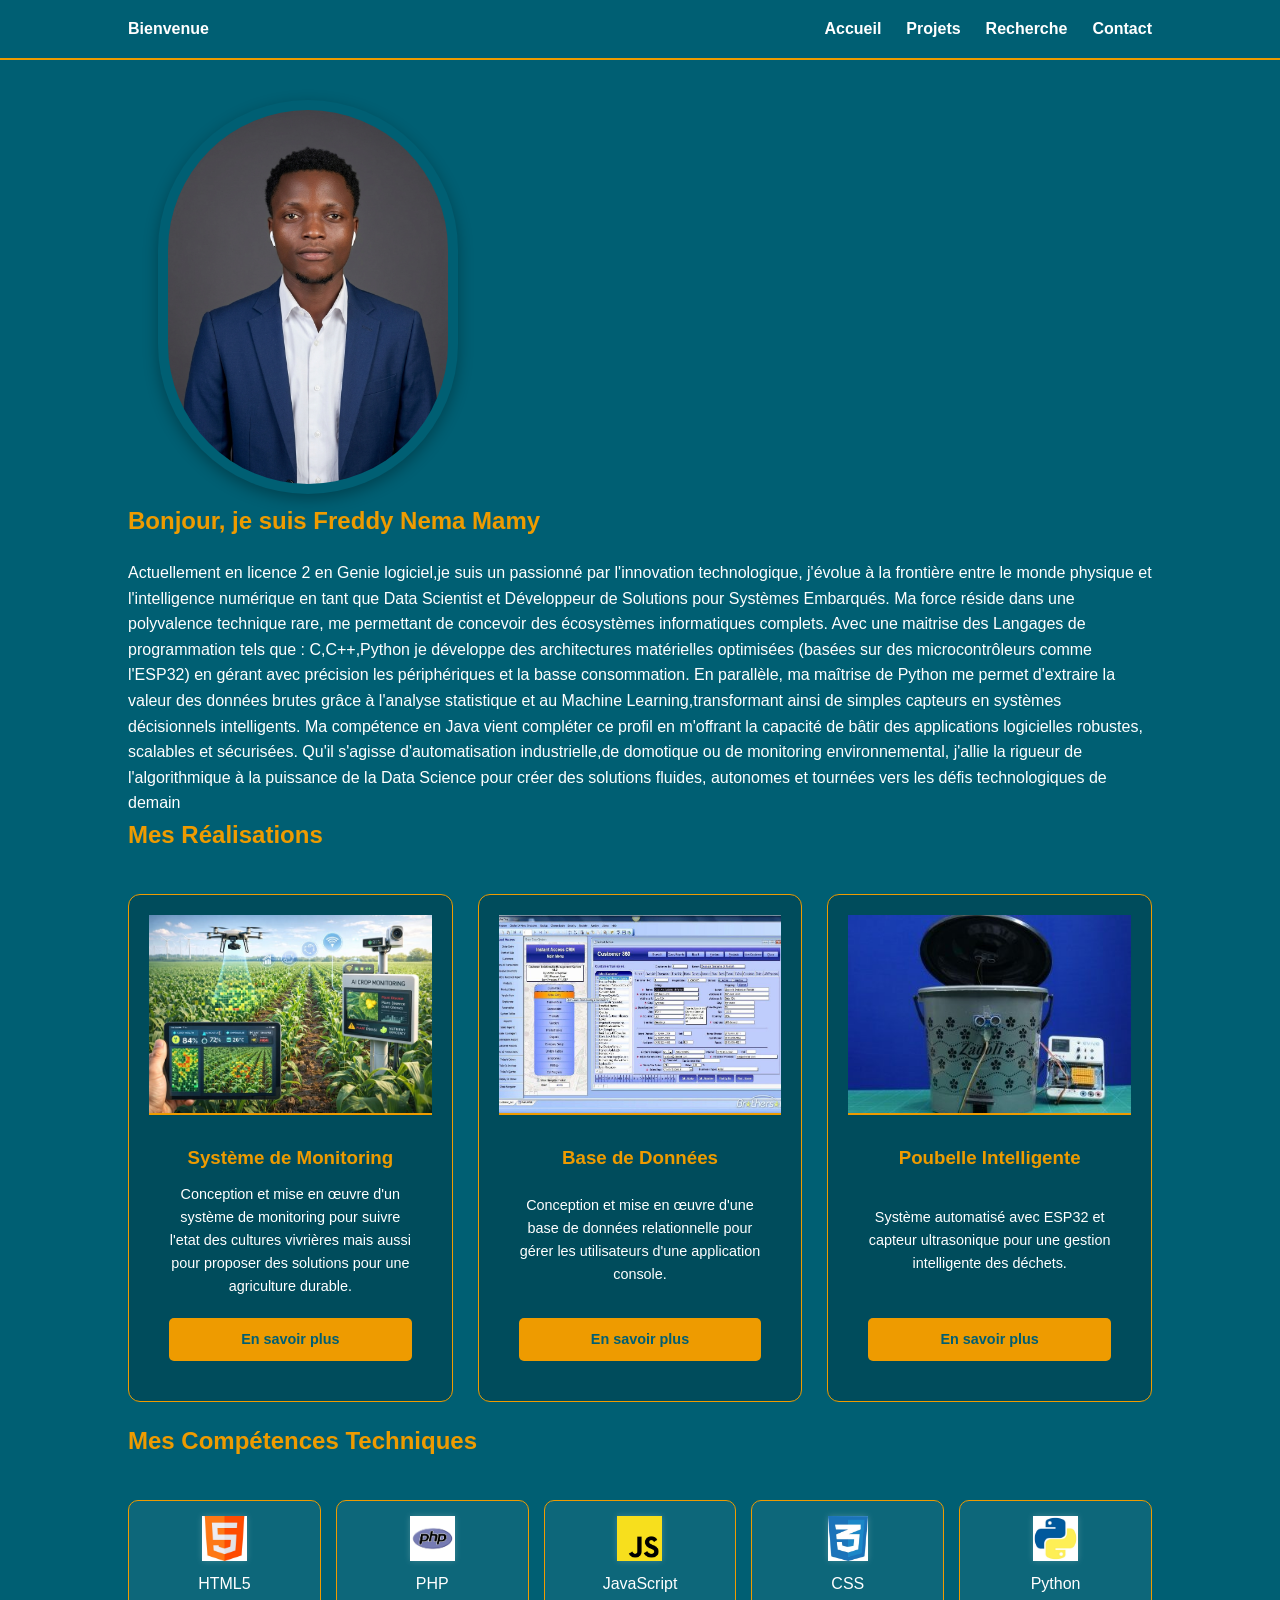
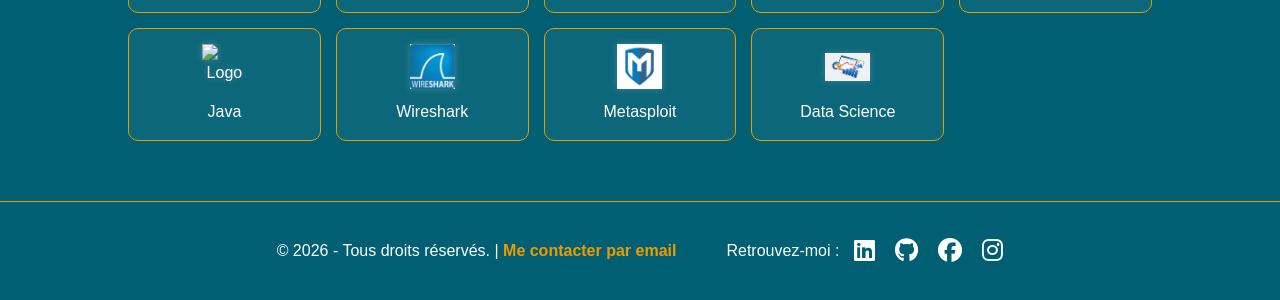
==== index.html @ ad9f5c66 "Add files via upload" ====
<!DOCTYPE html>
<html lang="fr">
<head>
    <meta charset="UTF-8">
    <meta name="viewport" content="width=device-width, initial-scale=1.0">
    <title> Accueil</title>
    <link rel="stylesheet" href="../css/style.css">
    <link rel="stylesheet" href="https://cdnjs.cloudflare.com/ajax/libs/font-awesome/6.4.0/css/all.min.css">
</head>
<body>
    <nav>
         <div class="logo"> <strong>Bienvenue</strong></div>
        <ul class="nav-links">
            <li><a href="index.html" class="Active">Accueil</a></li>
            <li><a href="pages/projets.html">Projets</a></li>
            <li><a href="pages/recherche.html">Recherche</a></li>
            <li><a href="pages/contact.html">Contact</a></li>
        </ul>
    </nav>

    <main style="padding: 40px 10%;">
        <section id="presentation">
        
                <div class="intro-container">
                    <img src="images/photo.png" alt="Freddy Nema Mamy" class="profile-pic">
                    <div class="intro-text">
                        <h2>Bonjour, je suis Freddy Nema Mamy</h2>
                        <p>
                             Actuellement en licence 2 en Genie logiciel,je suis un passionné par l'innovation technologique, j'évolue à la frontière entre le monde physique et l'intelligence numérique en tant que Data Scientist et Développeur de Solutions pour Systèmes Embarqués.
                              Ma force réside dans une polyvalence technique rare, me permettant de concevoir des écosystèmes informatiques complets. Avec une maitrise des Langages de programmation tels que : C,C++,Python je développe des architectures matérielles optimisées (basées sur des microcontrôleurs comme l'ESP32) en gérant avec précision les périphériques et la basse consommation. En parallèle, ma maîtrise de Python me permet d'extraire la valeur des données brutes grâce à l'analyse statistique et au Machine Learning,transformant ainsi de simples capteurs en systèmes décisionnels intelligents.
                              Ma compétence en Java vient compléter ce profil en m'offrant la capacité de bâtir des applications logicielles robustes, scalables et sécurisées. Qu'il s'agisse d'automatisation industrielle,de domotique ou de monitoring environnemental, j'allie la rigueur de l'algorithmique à la puissance de la Data Science pour créer des solutions fluides, autonomes et tournées vers les défis technologiques de demain
                        </p>
                    </div>
                </div>
            
        </section>

<section id="realisations">
    <h1>Mes Réalisations</h1>
    
        <div class="project-grid">
            <article class="project-card">
                <div class="project-image">
                    <img src="images/monitoring.jpg" alt="Aperçu du projet Poubelle Intelligente">
                </div>
                <div class="project-content">
                    <h3>Système de Monitoring</h3>
                    <p>Conception et mise en œuvre d'un système de monitoring pour suivre l'etat des cultures vivrières mais aussi pour proposer des solutions pour une agriculture durable.</p>
                    <a href="pages/projets.html" class="btn-more">En savoir plus</a>
                </div>
            </article>

            <article class="project-card">
                <div class="project-image">
                    <img src="images/mysql.jpg" alt="Aperçu du site Portfolio">
                </div>
                <div class="project-content">
                    <h3>Base de Données</h3>
                    <p>Conception et mise en œuvre d'une base de données relationnelle pour gérer les utilisateurs d'une application console.</p>
                    <a href="pages/projets.html" class="btn-more">En savoir plus</a>
                </div>
            </article>

            <article class="project-card">
                <div class="project-image">
                    <img src="images/poubelle.jpg" alt="Aperçu du lab cybersécurité">
                </div>
                <div class="project-content">
                    <h3>Poubelle Intelligente</h3>
                    <p>Système automatisé avec ESP32 et capteur ultrasonique pour une gestion intelligente des déchets.</p>
                    <a href="pages/projets.html" class="btn-more">En savoir plus</a>
                </div>
            </article>
        </div>
    </fieldset>
</section>

        <section id="skills">
           <h1>Mes Compétences Techniques</h1>
       
        <div class="skills-grid">
            <ul class="skills-list">
                <li>
                    <img src="images/html.png" alt="Logo HTML5" class="skill-icon">
                    
                    <span>HTML5</span>
                </li>
                <li>
                    <img src="images/php.png" alt="Logo PHP" class="skill-icon">
                   
                    <span>PHP</span>
                </li>
                <li>
                    <img src="images/javascript.png" alt="Logo JavaScript" class="skill-icon">
              
                    <span>JavaScript</span>
                </li>
                <li>
                    <img src="images/css.png" alt="Logo CSS" class="skill-icon">
                    
                    <span>CSS</span>
                </li>
                 <li>
                    <img src="images/python.png" alt="Logo Python" class="skill-icon">
                    
                    <span>Python</span>
                </li>
                 <li>
                    <img src="images/java.png" alt="Logo Java" class="skill-icon">
                    
                    <span>Java</span>
                </li>
                   <li>
                    <img src="images/wireshark.jpg" alt="Logo Wireshark" class="skill-icon">
                    
                    <span>Wireshark</span>
                </li>
                  <li>
                    <img src="images/metasploit.jpg" alt="Logo Metasploit" class="skill-icon">
                    
                    <span>Metasploit</span>
                </li>
                   </li>
                  <li>
                    <img src="images/data.jpg" alt="Logo Data" class="skill-icon">
                    
                    <span>Data Science</span>
                </li>
            
            </ul>

        </div>

</section>
    </main>

   <footer>
    <div class="footer-container">
        <div class="footer-text">
            <p>
                &copy; 2026 - Tous droits réservés. | 
                <a href="pages/contact.html">Me contacter par email</a>
            </p>
        </div>

        <div class="footer-social">
            <span>Retrouvez-moi :</span>
            <div class="social-icons">
                <a href="https://linkedin.com/in/freddy-nema-mamy-1b9950351" target="_blank" title="LinkedIn">
                    <i class="fa-brands fa-linkedin"></i>
                </a>
                <a href="https://github.com/freddymamy224-gif" target="_blank" title="GitHub">
                    <i class="fa-brands fa-github"></i>
                </a>
                <a href="https://facebook.com/Fréddy Nema" target="_blank" title="Facebook">
                    <i class="fa-brands fa-facebook"></i>
                </a>
                <a href="https://instagram.com/fredd_nm" target="_blank" title="Instagram">
                    <i class="fa-brands fa-instagram"></i>
                </a>
            </div>
        </div>
    </div>
</footer>
</body>
</html>
---- css/style.css ----
/* 2.1. Palette de couleurs : Bleu Pétrole & Orange [cite: 15, 16] */
:root {
    --bg-petrole: #005f73;    /* Couleur de fond unique  */
    --orange-accent: #ee9b00; /* Couleur d'accent pour titres et boutons [cite: 17, 19] */
    --text-light: #ffffff;    /* Lisibilité sur fond sombre [cite: 17, 76] */
    --petrole-darker: #001219; /* Teinte neutre pour contrastes  */
}

/* Reset et Box-sizing [cite: 66, 68] */
* {
    margin: 0;
    padding: 0;
    box-sizing: border-box;
}

body {
    background-color: var(--bg-petrole);
    color: var(--text-light);
    /* 2.2. Typographie : Poppins (max 2 polices) [cite: 21, 23] */
    font-family: 'Poppins', sans-serif;
    line-height: 1.6;
}

/* 4.2. Code Propre : Navigation [cite: 67, 70] */
/* Navigation sur une seule ligne */
nav {
    display: flex;
    justify-content: space-between; /* Écarte le logo et les liens */
    align-items: center;
    padding: 1rem 10%;
    background-color: var(--bg-petrole); /* Fond bleu pétrole unique */
    border-bottom: 2px solid var(--orange-accent); /* Ligne orange de séparation */
}

.nav-links {
    display: flex; /* Aligne les <li> horizontalement */
    list-style: none;
    margin: 0;
    padding: 0;
    place-items: right; /* Aligne les liens à droite */
}

.nav-links li {
    margin-left: 25px; /* Espace entre chaque icône/lien */
}

nav a {
    color: var(--text-light);
    text-decoration: none;
    font-weight: bold;
    transition: color 0.3s;
}

nav a:hover {
    color: var(--orange-accent); /* Changement de couleur au survol */
}

/* 4.1. Gestion du Responsive */
@media (max-width: 600px) {
    nav {
        flex-direction: row; /* Force le maintien sur une ligne même sur petit écran */
        padding: 1rem 5%;
        font-size: 0.9rem;
    }
    .nav-links li {
        margin-left: 10px;
    }
}

/* Titres en Orange pour le contraste [cite: 19, 76] */
h1, h2, h3, h4 {
    color: var(--orange-accent);
    margin-bottom: 20px;
}


/* --- Style Spécifique pour la Photo de Profil --- */
.profile-pic {
    /* 1. Dimensions et Adaptation au Texte */
    flex: 1;                  /* L'image occupe 1/3 de l'espace par rapport au texte */
    max-width: 300px;         /* Empêche l'image de devenir trop large */
    min-width: 200px;         /* Taille minimale pour la visibilité */
    height: auto;             /* Laisse la hauteur s'adapter dynamiquement */
    object-fit: cover; 
    padding: 10px;       /* Recadre l'image pour remplir la hauteur sans l'étirer */

    /* 2. Style des Bords (Arrondis) */
    border-radius: 300px;      /* Arrondi visible et moderne */
    margin: 0 0 0 30px;        /* Espace à gauche pour séparer du texte */
    
    /* 3. Finition (Ombre légère pour le relief) */
    box-shadow: 0 5px 15px rgba(0, 0, 0, 0.3);
}

/* Rappel pour le Responsive (Mobile) */
@media (max-width: 850px) {
    .profile-pic {
        width: 180px;         /* Taille fixe sur mobile pour le centrage */
        height: 180px;
        border-radius: 50%;   /* Optionnel : photo ronde sur mobile */
        margin-bottom: 20px;
    }
}
/* 3.1. Formulaires et Recherche [cite: 39, 40, 41] */
.search-container, form {
    padding: 30px;
    border: 1px solid var(--orange-accent);
    border-radius: 10px;
    margin-bottom: 30px;
}

/* 4.3. Accessibilité des champs */
input, textarea {
    width: 100%;
    padding: 12px;
    margin-bottom: 15px;
    background: rgba(255, 255, 255, 0.1);
    border: 1px solid var(--text-light);
    color: white;
    border-radius: 5px;
}

/* Boutons Orange */
button, .btn-search {
    background-color: var(--orange-accent);
    color: var(--bg-petrole);
    padding: 12px 25px;
    border: none;
    border-radius: 5px;
    font-weight: bold;
    cursor: pointer;
    transition: 0.3s;
}

button:hover {
    background-color: #ffffff;
}

/* 3.1. Section Projets : Cartes [cite: 42] */
.project-card {
    background: rgba(0, 0, 0, 0.2); 
    border: 1px solid var(--orange-accent);
    padding: 20px;
    border-radius: 8px;
}

/* 4.1. Responsive Design : Media Queries  */
@media (max-width: 768px) {
    nav {
        flex-direction: column;
    }
    .project-grid {
        grid-template-columns: 1fr; /* 1 colonne sur mobile [cite: 60] */
    }
}


/* Grille de compétences forcée sur une ligne */
.skills-list {
    display: grid;
    /* On divise en 5 colonnes égales */
    grid-template-columns: repeat(5, 1fr); 
    gap: 15px;
    list-style: none;
    padding: 20px 0;
}

.skills-list li {
    background: rgba(255, 255, 255, 0.05);
    border: 1px solid var(--orange-accent);
    border-radius: 10px;
    padding: 15px 5px; /* Réduction du padding latéral pour gagner de la place */
    text-align: center;
    display: flex;
    flex-direction: column;
    align-items: center;
    justify-content: center;
    transition: transform 0.3s ease;
}

.skill-icon {
    width: 45px; /* Taille optimale pour 5 icônes sur une ligne */
    height: 45px;
    margin-bottom: 10px;
    object-fit: contain;
    /* Optionnel : petite lueur pour les logos sombres */
    filter: drop-shadow(0 0 3px rgba(255, 255, 255, 0.2));
}

.skills-list li strong {
    font-size: 0.85rem; /* Texte un peu plus petit pour éviter les retours à la ligne */
    color: var(--orange-accent);
    text-transform: uppercase;
}

/* Responsive : passage en scroll horizontal si l'écran est trop petit */
@media (max-width: 1024px) {
    .skills-list {
        grid-template-columns: repeat(5, minmax(120px, 1fr));
        overflow-x: auto;
        padding-bottom: 15px;
    }
}

/* Grille de projets */
.project-grid {
    display: grid;
    /* Crée des colonnes automatiques de 300px minimum */
    grid-template-columns: repeat(auto-fit, minmax(300px, 1fr));
    gap: 25px;
    padding: 20px 0;
}

/* Style de la carte */
.project-card {
    background-color: rgba(0, 0, 0, 0.2); /* Fond légèrement plus sombre que le bleu pétrole */
    border: 1px solid var(--orange-accent);
    border-radius: 12px;
    overflow: hidden; /* Pour que l'image respecte les bords arrondis */
    display: flex;
    flex-direction: column;
    transition: transform 0.3s ease, box-shadow 0.3s ease;
}

.project-card:hover {
    transform: translateY(-10px);
    box-shadow: 0 10px 20px rgba(0, 0, 0, 0.4);
}

/* Image de la carte */
.project-image img {
    width: 100%;
    height: 200px;
    object-fit: cover; /* Recadre l'image proprement sans la déformer */
    border-bottom: 2px solid var(--orange-accent);
}

/* Contenu textuel de la carte */
.project-content {
    padding: 20px;
    flex-grow: 1; /* Pousse le bouton vers le bas pour que toutes les cartes soient égales */
    display: flex;
    flex-direction: column;
    justify-content: space-between;
    text-align: center;
}

.project-content h3 {
    color: var(--orange-accent);
    margin-bottom: 10px;
}

.project-content p {
    font-size: 0.9rem;
    margin-bottom: 20px;
    color: var(--text-light);
}

/* Bouton "En savoir plus" */
.btn-more {
    background-color: var(--orange-accent);
    color: var(--bg-petrole); /* Texte sombre sur fond orange */
    text-decoration: none;
    padding: 10px 15px;
    border-radius: 5px;
    font-weight: bold;
    font-size: 0.9rem;
    transition: background 0.3s ease;
}

.btn-more:hover {
    background-color: #ffffff;
    color: var(--orange-accent);
}

/* Responsive : 1 seule colonne sur mobile */
@media (max-width: 600px) {
    .project-grid {
        grid-template-columns: 1fr;
    }
}

footer {
    padding: 30px 10%;
    border-top: 1px solid var(--orange-accent);
    background-color: var(--bg-petrole);
}

.footer-container {
    display: flex;
    justify-content: center; /* Centre l'ensemble sur la ligne */
    align-items: center;     /* Aligne verticalement */
    gap: 50px;               /* Espace entre le texte et les icônes */
    flex-wrap: wrap;         /* Permet de passer à la ligne sur mobile */
}

.footer-text p {
    margin: 0;
    color: var(--text-light);
}

.footer-text a {
    color: var(--orange-accent);
    text-decoration: none;
    font-weight: bold;
}

.footer-social {
    display: flex;
    align-items: center;
    gap: 15px;
}

.social-icons {
    display: flex;
    gap: 20px;
}

.social-icons a {
    color: var(--text-light);
    font-size: 1.5rem; /* Taille des icônes FontAwesome */
    transition: color 0.3s, transform 0.3s;
}

.social-icons a:hover {
    color: var(--orange-accent);
    transform: scale(1.2);
}

/* Version Mobile */
@media (max-width: 768px) {
    .footer-container {
        flex-direction: column; /* Empile les éléments sur petit écran */
        gap: 20px;
        text-align: center;
    }
}

/* Style spécifique pour la page projets */
.projects-detail h1 {
    text-align: center;
    margin-bottom: 50px;
}

.project-detail-section {
    margin-bottom: 60px;
}

/* Conteneur Flex pour aligner texte et image */
.detail-container {
    display: flex;
    align-items: center;
    gap: 40px;
    flex-wrap: wrap;
}

/* Inversion de l'ordre pour un effet alterné (une fois image à droite, une fois à gauche) */
.detail-container.inverse {
    flex-direction: row-reverse;
}

.detail-text {
    flex: 1;
    min-width: 300px;
    align-items: justify;
}

.detail-text h3 {
    font-size: 1.5rem;
    border-left: 4px solid var(--orange-accent);
    padding-left: 15px;
}

.detail-text ul {
    margin: 15px 0;
    padding-left: 20px;
    list-style-type: square;
    color: #cbd5e0; /* Gris clair pour les listes */
}

.project-tags {
    margin-top: 20px;
    color: var(--orange-accent);
    font-weight: bold;
    font-family: monospace;
}

/* Image détaillée avec bords arrondis */
.detail-visual {
    flex: 1;
    min-width: 300px;
}

.project-img-detail {
    width: 50%;
    height: 50%;
    border-radius: 15px; /* Bords arrondis comme demandé */
    border: 2px solid var(--orange-accent);
    box-shadow: 0 10px 20px rgba(0,0,0,0.4);
    transition: transform 0.3s ease;
}

.project-img-detail:hover {
    transform: scale(1.02);
}

/* Responsive */
@media (max-width: 850px) {
    .detail-container, .detail-container.inverse {
        flex-direction: column;
        text-align: center;
    }
    
    .detail-text h3 {
        border-left: none;
        border-bottom: 2px solid var(--orange-accent);
        display: inline-block;
        padding: 0 10px;
    }
}
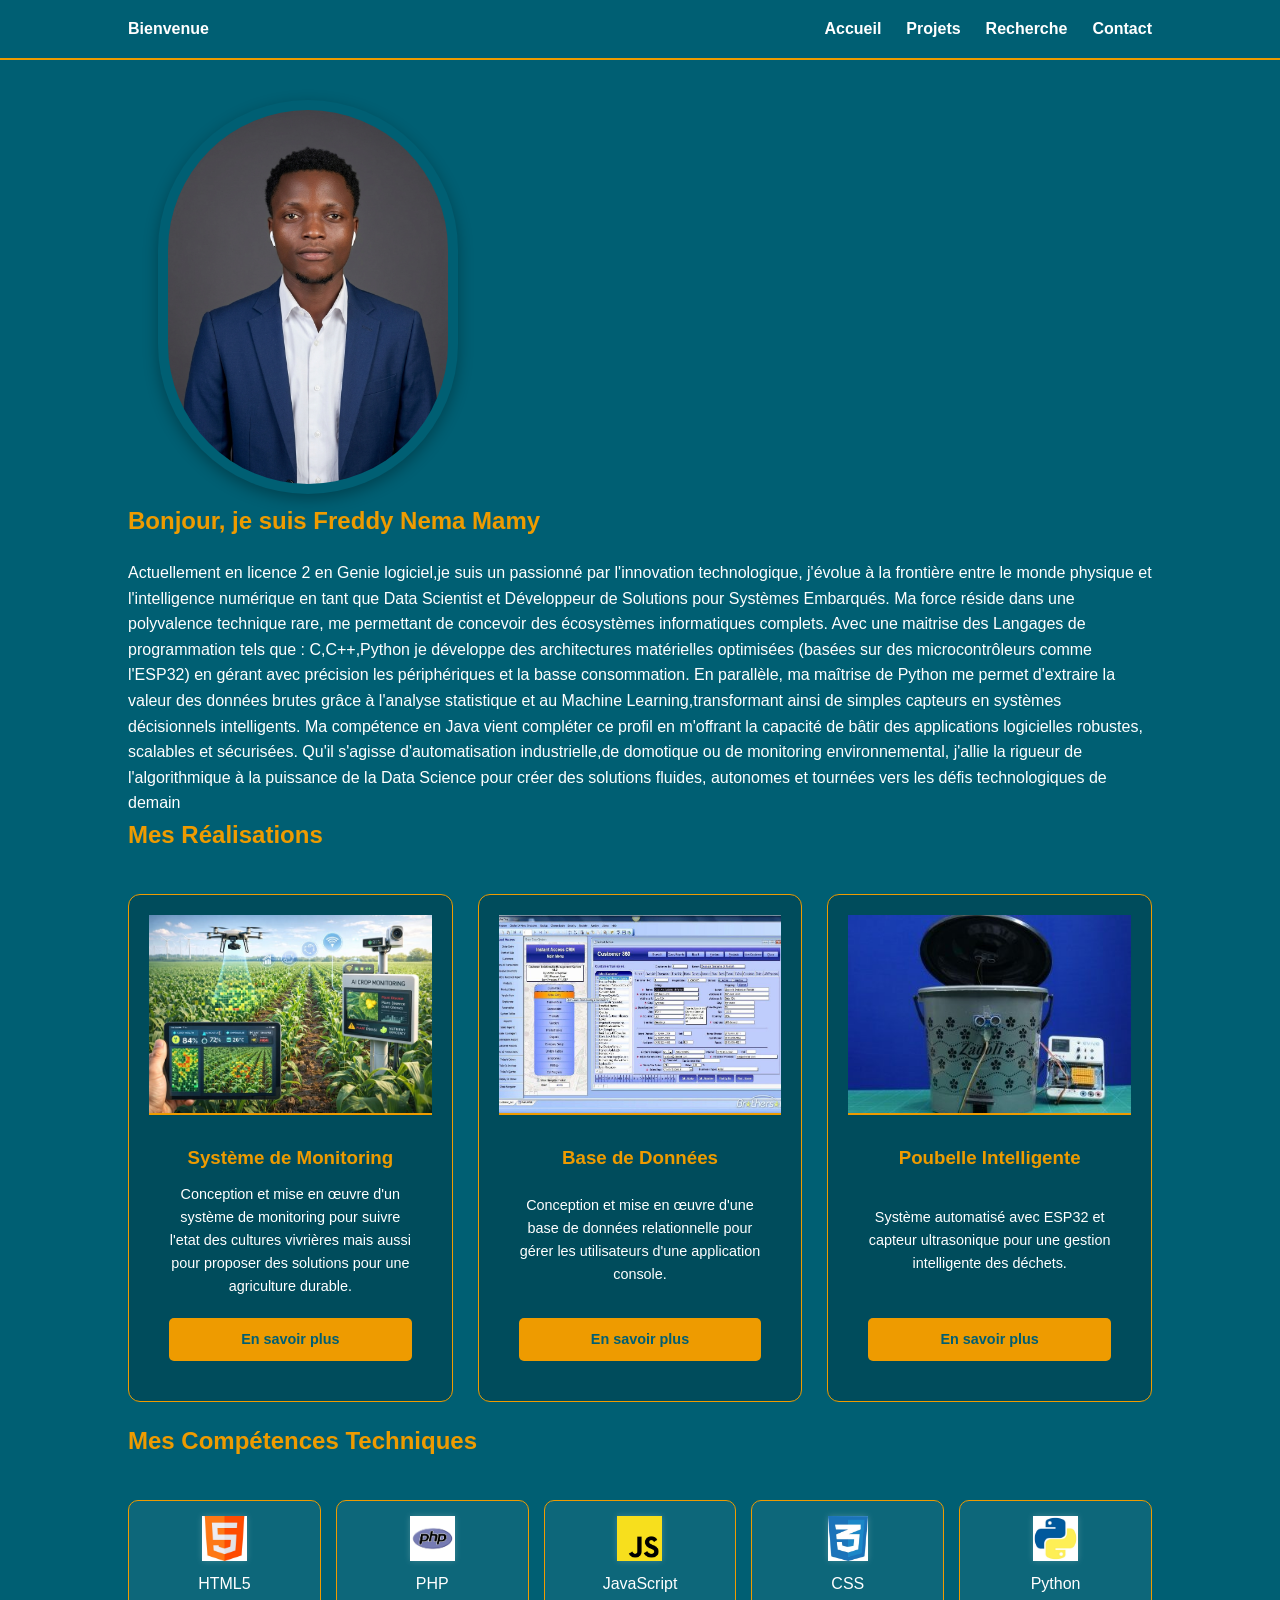
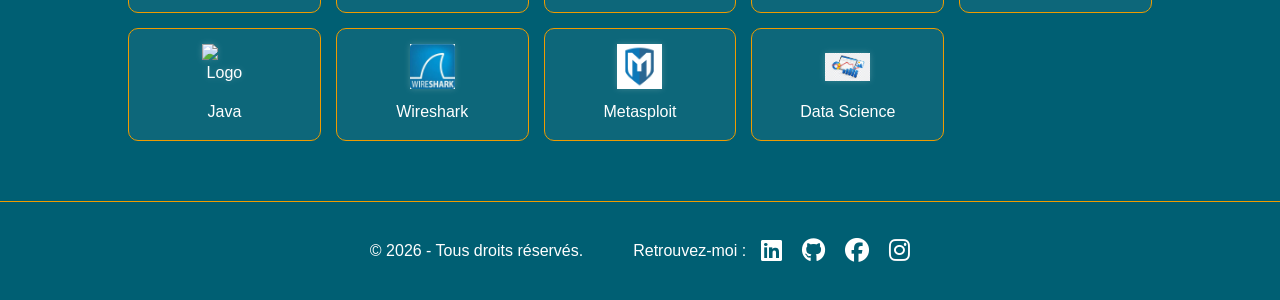
==== commit 6b1cd4ef: "Fix HTML encoding issues in index.html" ====
--- a/index.html
+++ b/index.html
@@ -4,8 +4,11 @@
     <meta charset="UTF-8">
     <meta name="viewport" content="width=device-width, initial-scale=1.0">
     <title> Accueil</title>
-    <link rel="stylesheet" href="../css/style.css">
+    <link rel="stylesheet" href="css/style.css">
     <link rel="stylesheet" href="https://cdnjs.cloudflare.com/ajax/libs/font-awesome/6.4.0/css/all.min.css">
+     <link rel="stylesheet" href="../pages/Recherche.html">
+     <link rel="stylesheet" href="../pages/contact.html">
+     <link rel="stylesheet" href="../pages/projets.html">
 </head>
 <body>
     <nav>
@@ -13,7 +16,7 @@
         <ul class="nav-links">
             <li><a href="index.html" class="Active">Accueil</a></li>
             <li><a href="pages/projets.html">Projets</a></li>
-            <li><a href="pages/recherche.html">Recherche</a></li>
+            <li><a href="pages/Recherche.html">Recherche</a></li>
             <li><a href="pages/contact.html">Contact</a></li>
         </ul>
     </nav>
@@ -138,8 +141,7 @@
     <div class="footer-container">
         <div class="footer-text">
             <p>
-                &copy; 2026 - Tous droits réservés. | 
-                <a href="pages/contact.html">Me contacter par email</a>
+                &copy; 2026 - Tous droits réservés.
             </p>
         </div>
 
@@ -163,4 +165,4 @@
     </div>
 </footer>
 </body>
-</html>+</html>
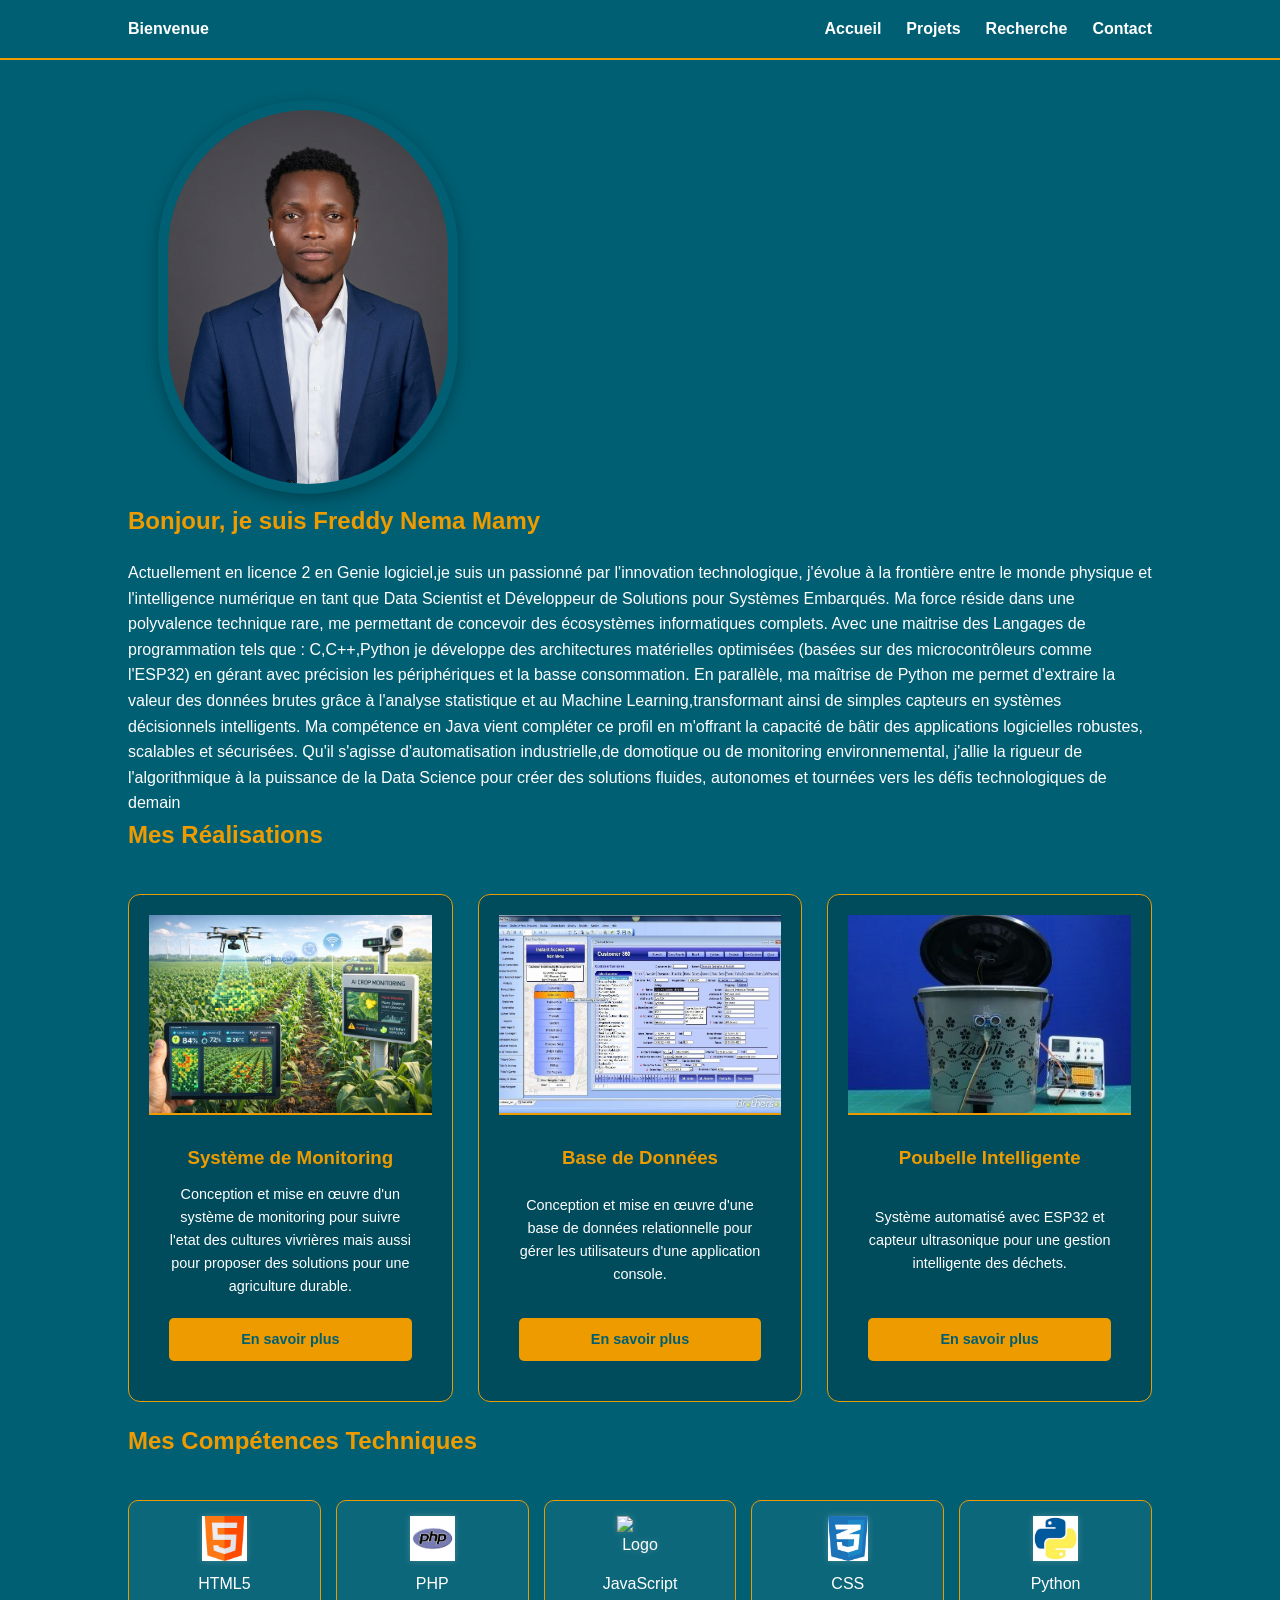
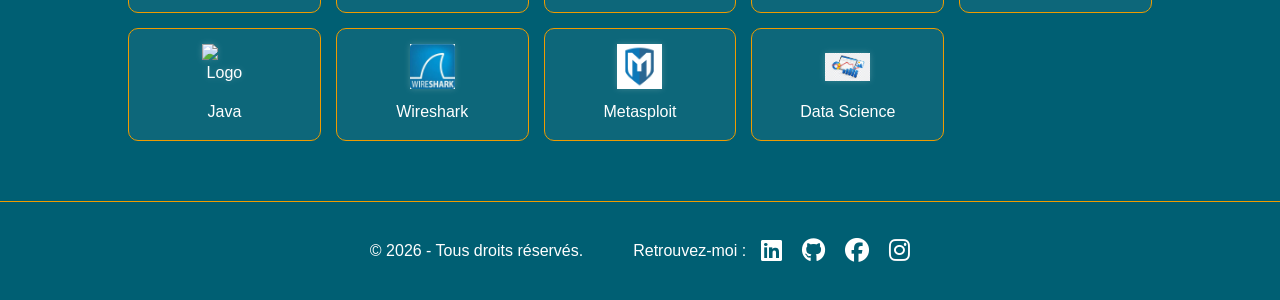
==== commit 89c7fca8: "Update index.html" ====
--- a/index.html
+++ b/index.html
@@ -94,7 +94,7 @@
                     <span>PHP</span>
                 </li>
                 <li>
-                    <img src="images/javascript.png" alt="Logo JavaScript" class="skill-icon">
+                    <img src="images/Javascript.png" alt="Logo JavaScript" class="skill-icon">
               
                     <span>JavaScript</span>
                 </li>
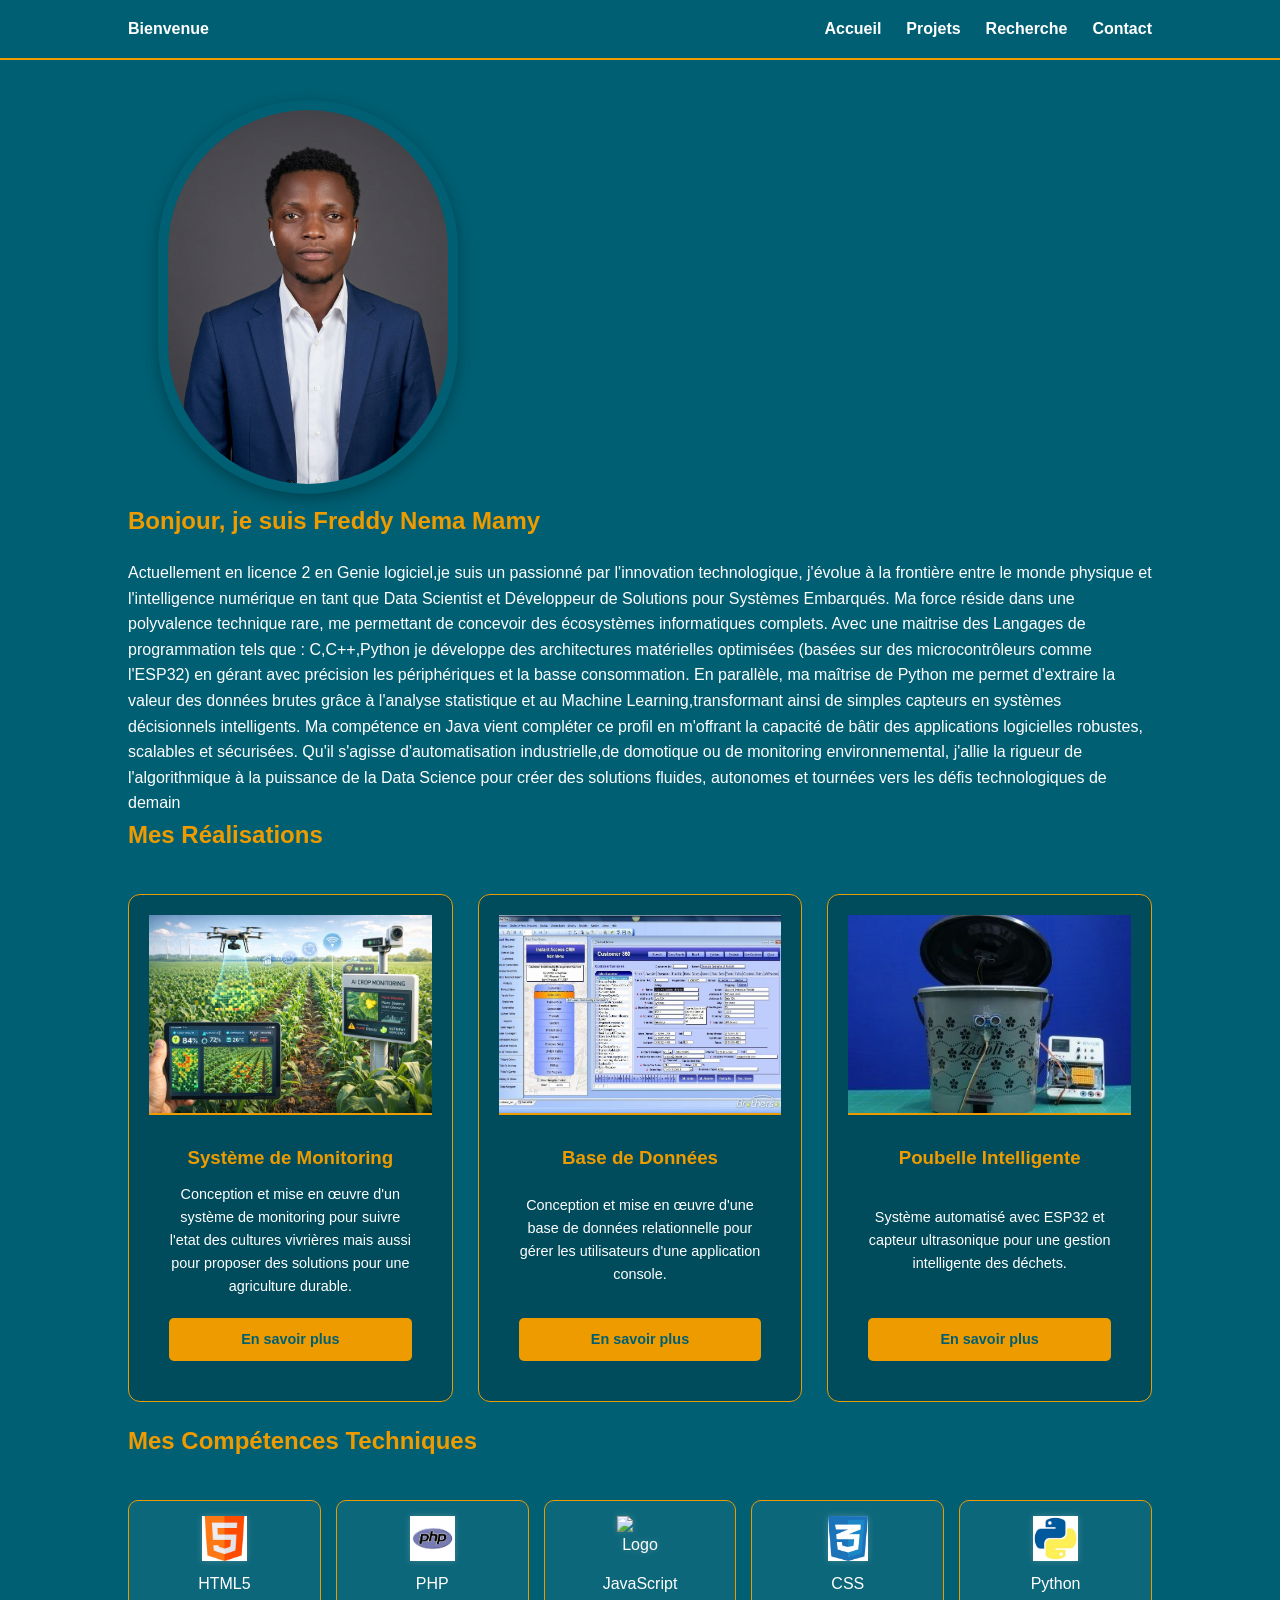
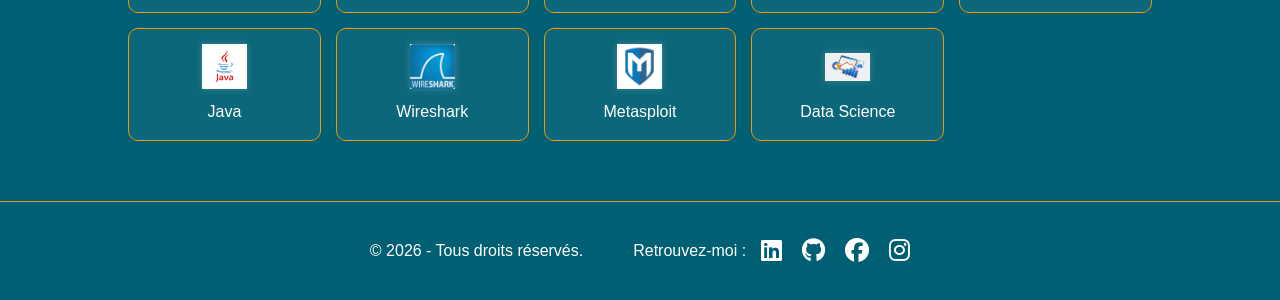
==== commit 5cd23ac1: "Fix HTML encoding issues in index.html" ====
--- a/index.html
+++ b/index.html
@@ -109,7 +109,7 @@
                     <span>Python</span>
                 </li>
                  <li>
-                    <img src="images/java.png" alt="Logo Java" class="skill-icon">
+                    <img src="images/Java.png" alt="Logo Java" class="skill-icon">
                     
                     <span>Java</span>
                 </li>
